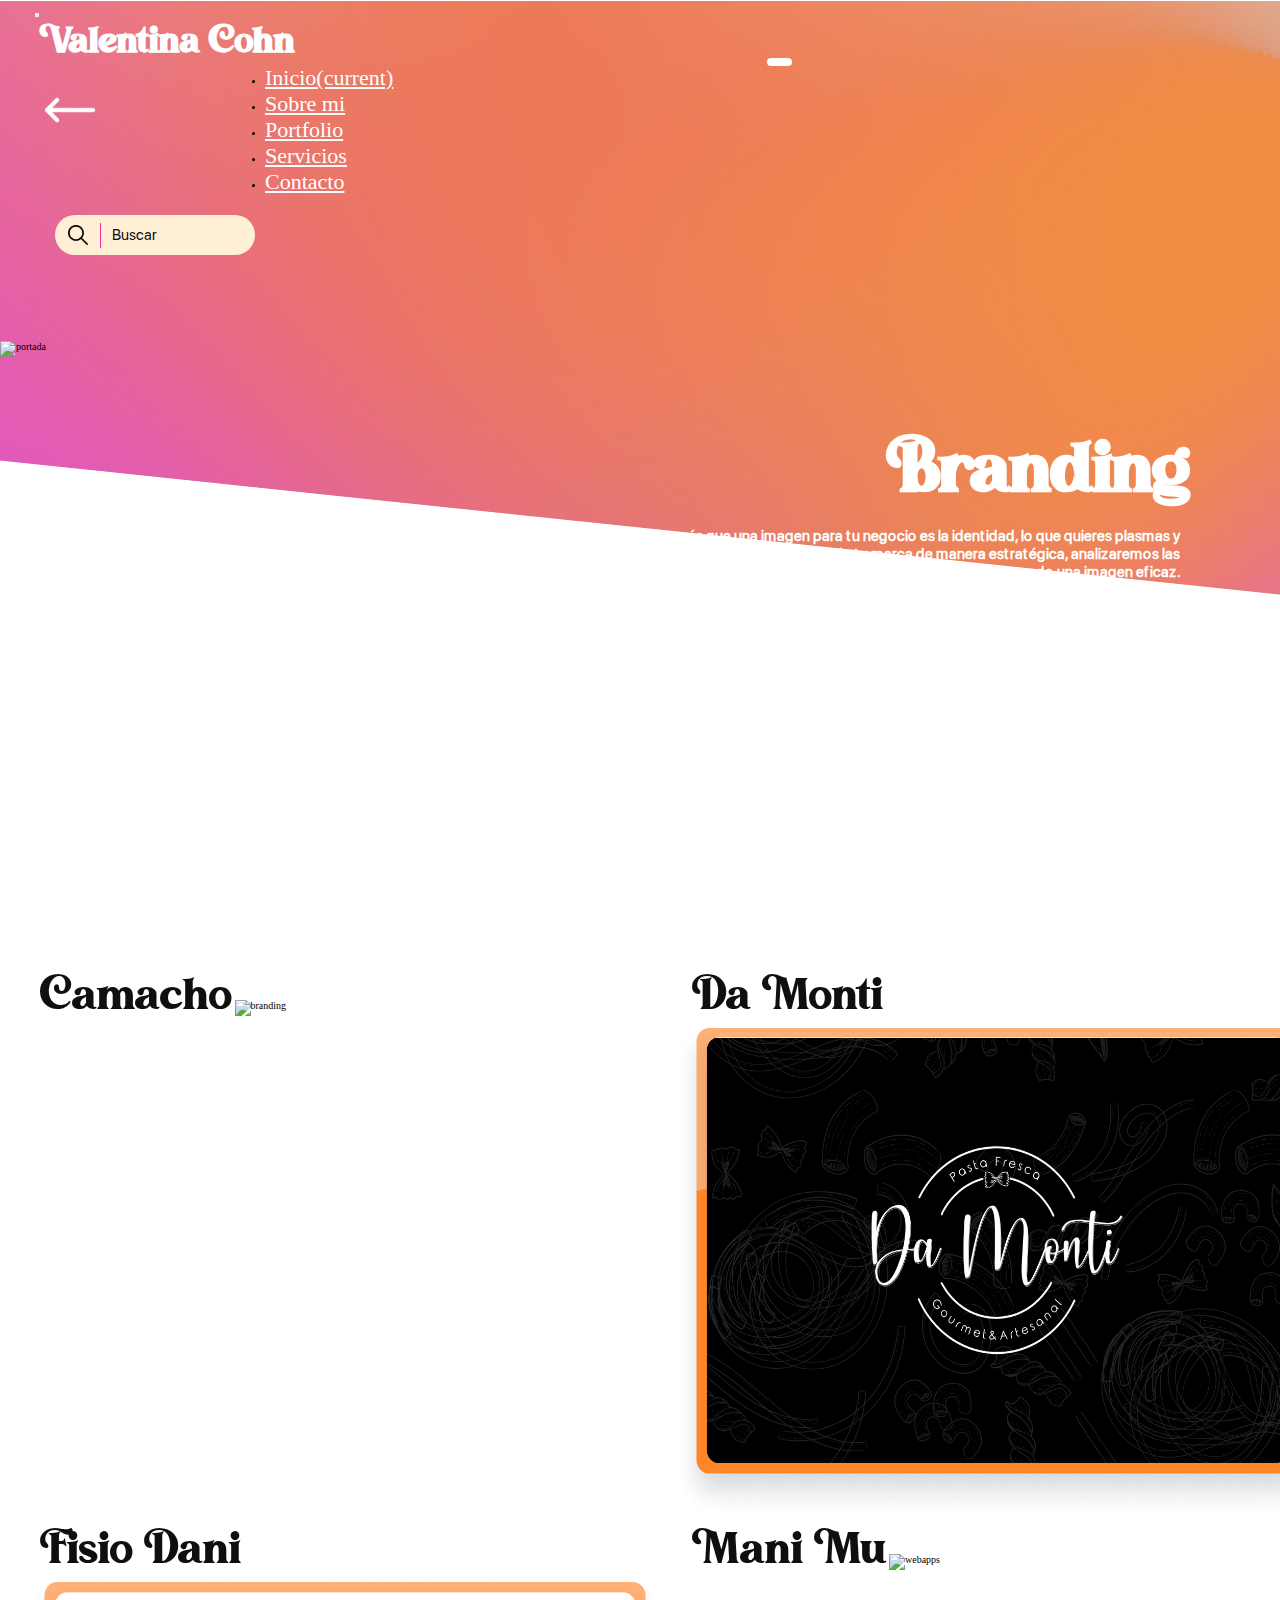
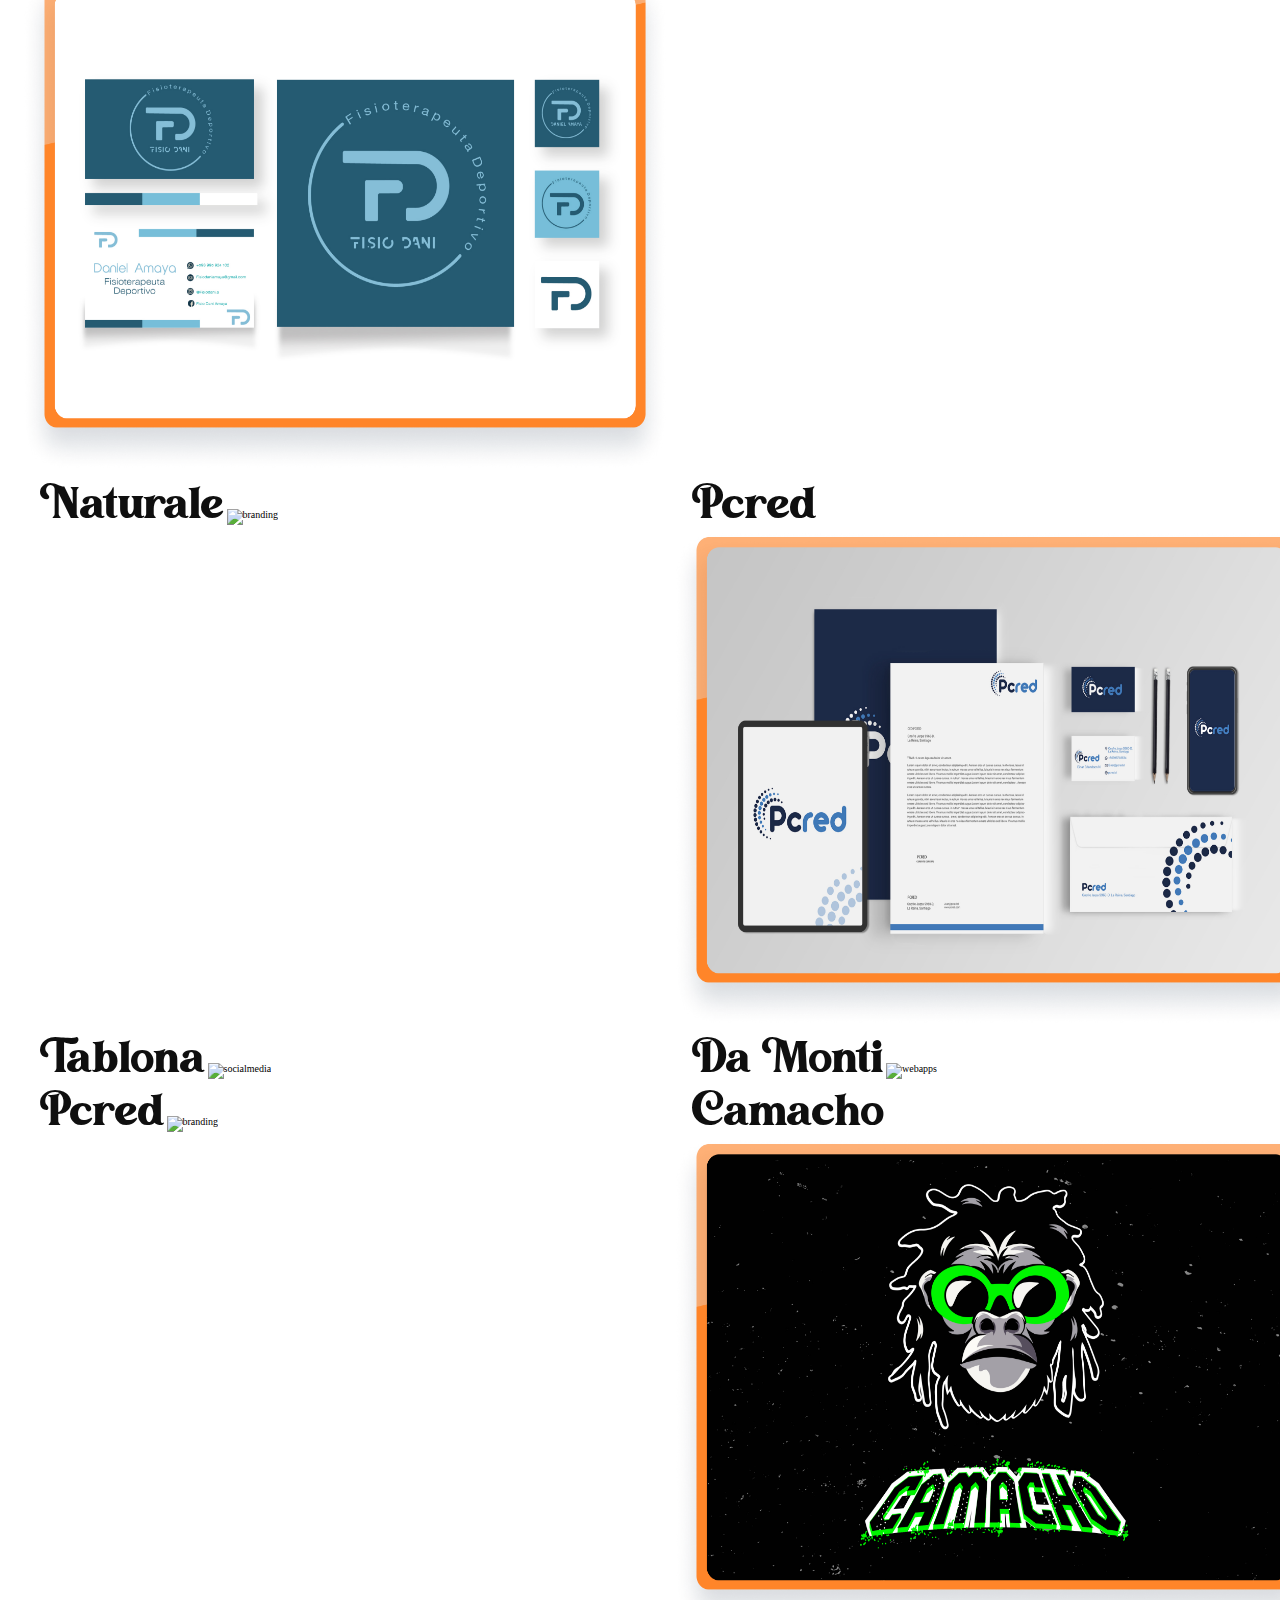
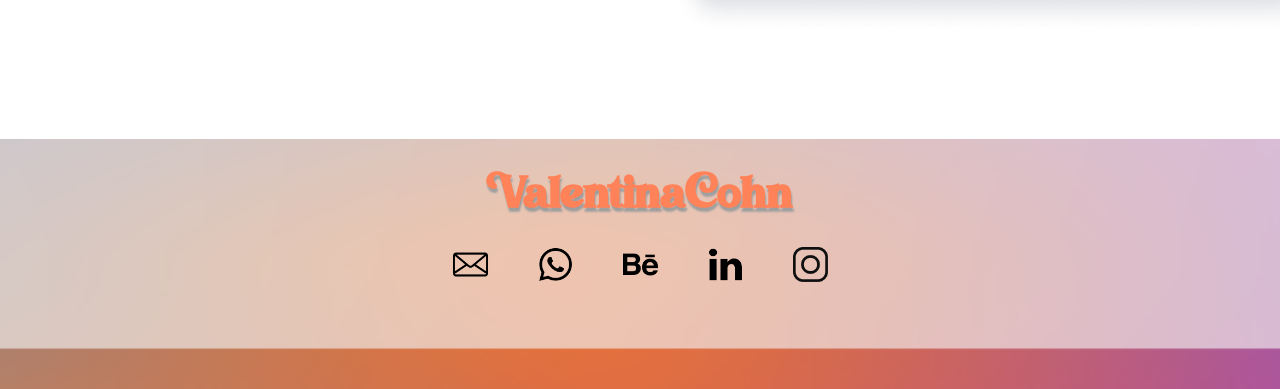
==== paginas/branding.html @ c57be188 "primercommit" ====
<!DOCTYPE html>
<html lang="en">
<head>
    <meta charset="UTF-8">
    <meta http-equiv="X-UA-Compatible" content="IE=edge">
    <meta name="viewport" content="width=device-width, initial-scale=1.0">
    <meta name="description" content="">
    <meta name="keywords" content="">
    <link rel="stylesheet" href="https://cdn.jsdelivr.net/npm/bootstrap@4.6.0/dist/css/bootstrap.min.css" integrity="sha384-B0vP5xmATw1+K9KRQjQERJvTumQW0nPEzvF6L/Z6nronJ3oUOFUFpCjEUQouq2+l" crossorigin="anonymous">
    <link rel="stylesheet" href="../estilo/branding.css">
    <title>VALENTINA COHN - PORTFOLIO</title>
</head>

<body>
    
    <header>
   
        <nav class="navbar navbar-expand-lg navbar-light bg-light">
            <button class="navbar-toggler" type="button" data-toggle="collapse" data-target="#navbarSupportedContent" aria-controls="navbarSupportedContent" aria-expanded="false" aria-label="Toggle navigation">
                <span class="navbar-toggler-icon"></span>
            </button>
            <h1 class="titulo">Valentina Cohn</h1>
            <div class="collapse navbar-collapse" id="navbarSupportedContent">
                <ul class="navbar-nav mr-auto">
                    <li class="nav-item">
                        <a class="nav-link" href="../index.html">Inicio<span class="sr-only">(current)</span></a>
                    </li>
                    <li class="nav-item">
                        <a class="nav-link" href="sobremi.html">Sobre mi</a>
                    </li>
                    <li class="nav-item active">
                        <a class="nav-link" href="portfolio.html">Portfolio</a>
                    </li>
                    <li class="nav-item">
                        <a class="nav-link" href="servicios.html">Servicios</a>
                    </li>
                    <li class="nav-item">
                        <a class="nav-link" href="contacto.html">Contacto</a>
                    </li>
                </ul>
                <div class="barrabusqueda">
                    <img src="../imagenes/lupa.png" alt="lupa">
                    <div class="borde"><input class="buscador" type="search" placeholder="Buscar" aria-label="Search"></div>
                </div>
            </div>
        </nav>
    
        <a href="portfolio.html"><img class="flechaizq" src="../imagenes/flechaizq.png" alt="flechaizq"></a>

        <main>

            <img class="imgmainportfolio" src="" alt="portada">
            <div class="textos">
                <h2 class="subtitulo">Branding</h2>
                <strong class="aclaracion">Mucho más que una imagen para tu negocio es la identidad, lo que quieres plasmas y juntos construiremos el branding de tu marca de manera estratégica, analizaremos las fortalezas y las potenciaremos creando una imagen eficaz.</strong>
            </div>
    
        </main>

    </header> 

    <section>

        <div class="contenedor1">
            <span class="subtitulos">Camacho</span>
            <img class="imgportfolio" src="" alt="branding">      
        </div>
        <div class="contenedor2">
            <span class="subtitulos">Da Monti</span>
            <img class="imgportfolio" src="../imagenes/brandingdamonti.png" alt="packaging">
        </div>
        <div class="contenedor3">
            <span class="subtitulos">Fisio Dani</span>
            <img class="imgportfolio" src="../imagenes/brandingfisiodani.png" alt="socialmedia">
        </div>
        <div class="contenedor4">
            <span class="subtitulos">Mani Mu</span>
            <img class="imgportfolio" src="" alt="webapps">
        </div>
        <div class="contenedor5">
            <span class="subtitulos">Naturale</span>
            <img class="imgportfolio" src="" alt="branding">      
        </div>
        <div class="contenedor6">
            <span class="subtitulos">Pcred</span>
            <img class="imgportfolio" src="../imagenes/brandingpcred.png" alt="packaging">
        </div>
        <div class="contenedor7">
            <span class="subtitulos">Tablona</span>
            <img class="imgportfolio" src="" alt="socialmedia">
        </div>
        <div class="contenedor8">
            <span class="subtitulos">Da Monti</span>
            <img class="imgportfolio" src="" alt="webapps">
        </div>
        <div class="contenedor9">
            <span class="subtitulos">Pcred</span>
            <img class="imgportfolio" src="" alt="branding">      
        </div>
        <div class="contenedor10">
            <span class="subtitulos">Camacho</span>
            <img class="imgportfolio" src="../imagenes/brandingcamacho.png" alt="packaging">
        </div>       
        
    </section>

    <footer>
        <h3 class="footer__titulo">ValentinaCohn</h3>
        <div class="footer__img">
            <img src="../imagenes/sobre.png" alt="sobre">
            <img src="../imagenes/whatsapp.png" alt="whatsapp">
            <img src="../imagenes/behance.png" alt="be">
            <img src="../imagenes/linkedin.png" alt="in">
            <img src="../imagenes/instagram.png" alt="instagram">
        </div>
        <div class="footer__linea"></div>
    </footer>

    <script src="https://code.jquery.com/jquery-3.5.1.slim.min.js" integrity="sha384-DfXdz2htPH0lsSSs5nCTpuj/zy4C+OGpamoFVy38MVBnE+IbbVYUew+OrCXaRkfj" crossorigin="anonymous"></script>
    <script src="https://cdn.jsdelivr.net/npm/bootstrap@4.6.0/dist/js/bootstrap.bundle.min.js" integrity="sha384-Piv4xVNRyMGpqkS2by6br4gNJ7DXjqk09RmUpJ8jgGtD7zP9yug3goQfGII0yAns" crossorigin="anonymous"></script>

</body>
</html>
---- estilo/branding.css ----
* {
    margin: 0;
    padding: 0;
    box-sizing: border-box;
}

@font-face {
    font-family: "fuente1";
    src: url(../fuentes/alstoria.ttf);
}

@font-face {
    font-family: "fuente2";
    src: url(../fuentes/sfprodisplayregular.ttf);
}

html {
    font-size: 62.5%; /* 1rem=10px */
}

body {
    background-color: #ffffff;
}

header {
    background-image: url(../imagenes/fondobranding.png);
    background-repeat: no-repeat;
    background-position: top;
}

/*barra de navegación*/
.titulo {
    font-family: "fuente1";
    font-size: 4rem;
    color: #ffffff;
    margin: 0.5rem;
}
.navbar {
    padding: 0.5rem 1.5rem;
    margin: 0.1rem 2rem;
}
.navbar-nav {
    padding-left: 22rem;
}
.bg-light {
    background-color: transparent!important;
}
.navbar-light .navbar-nav .active>.nav-link, .navbar-light .navbar-nav .nav-link.active, .navbar-light .navbar-nav .nav-link.show, .navbar-light .navbar-nav .show>.nav-link {
    font-size: 2.2rem;
    color: #ffffff;
}
.navbar-light .navbar-nav .nav-link {
    font-size: 2.2rem;
    color: #ffffff;
    transition: 0.3s;
}
.active:after {
    position: absolute;
    top: 5.8rem;
    left: 76.7rem;
    content: '';
    width: 2.5rem;
    border-bottom: solid 0.8rem #ffffff;
    border-radius: 7rem;
    transition: left 250ms ease-in-out, right 250ms ease-in-out;
    opacity: 1;
}  
.navbar-light .navbar-nav .nav-link:hover {
    color: #ffffff;
    font-size: 2.5rem;
}
.nav-item {
    margin: 0rem 1rem;
}

/*barra de búqueda de la barra de navegación*/
.barrabusqueda {
    display: flex;
    justify-content: center;
    align-items: center;
    width: 20rem;
    height: 4rem;
    background-color: #fff0d5;
    border-radius: 3rem;
    padding: 2rem;
    margin: 2rem;
}
.barrabusqueda img {
    width: 2rem;
    height: 2rem;
    margin: 0.2rem;
}
.borde {
    border-left: #f8339e solid 0.1rem;
    margin-left: 1rem;
}
input {
    width: 14rem;
    font-family: "fuente2";
    font-size: 1.5rem;
    line-height: none;
    color: #0f0f0f;
    background-color: transparent!important;
    outline: none;
    padding: 0.3rem;
    margin-left: 0.3rem;
} 
::placeholder {
    font-family: "fuente2";
    font-size: 1.5rem;
    color: #0f0f0f;
    padding: 0.5rem;
}
.buscador {
    height: 2.5rem;
    color: #0f0f0f;
    background-color: transparent;
    border: transparent;
    border-radius: none;
}
.flechaizq {
    position: absolute;
    top: 8.5rem;
    left: 4.5rem;
    width: 5rem;
    height: 5rem;
}

/*main*/
main {
    display: flex;
}
.imgmainportfolio {
    width: 80rem;
    height: 57rem;
    margin-top: 6rem;
}
.textos {
    display: flex;
    flex-direction: column;
    text-align: right;
    margin-top: 15rem;
    margin-right: 9rem;
}
.subtitulo {
    font-family: "fuente1";
    font-size: 8rem;
    color: #ffffff;
    margin-left: 15rem;
    margin-bottom: 1rem;
}
.aclaracion {
    font-family: "fuente2";
    font-size: 1.5rem;
    color: #ffffff;
    padding: 1rem;
    margin-left: 22rem;
}

/*section*/
section {
    display: grid;
    grid-column: 2;
    grid-row: 5;
    gap: 0.2%;
    margin: 6rem 2rem;
}
.subtitulos {
    font-family: "fuente1";
    font-size: 5rem;
    color: #0f0f0f;
    margin-left: 2rem;
    margin-bottom: 2rem;
}
.imgportfolio {
    width: 65rem;
    height: 50rem;
}
.contenedor1 {
    grid-column: 1;
    grid-row: 1;
}
.contenedor2 {
    grid-column: 2;
    grid-row: 1;
}
.contenedor3 {
    grid-column: 1;
    grid-row: 2;
}
.contenedor4 {
    grid-column: 2;
    grid-row: 2;
}
.contenedor5 {
    grid-column: 1;
    grid-row: 3;
}
.contenedor6 {
    grid-column: 2;
    grid-row: 3;
}
.contenedor7 {
    grid-column: 1;
    grid-row: 4;
}
.contenedor8 {
    grid-column: 2;
    grid-row: 4;
}
.contenedor9 {
    grid-column: 1;
    grid-row: 5;
}
.contenedor10 {
    grid-column: 2;
    grid-row: 5;
}

/*footer*/
footer {
    width: 100%;
    height: 25rem;
    background-image: url(../imagenes/footer2.png);
    background-size: cover;
    background-repeat: no-repeat;
    margin-top: 12rem;
}
.footer__titulo {
    font-family: "fuente1";
    font-size: 5rem;
    text-align: center;
    color: #ff8259;   
    text-shadow: 0.1rem 0.4rem 0.2rem #9e9e9e;
    padding-top: 3rem;
}
.footer__img {
    display: flex;
    justify-content: center;
    align-items: center;
    margin: 3rem 0rem 2rem 0rem;
}
.footer__img img {
    width: 3.5rem;
    height: 3.5rem;
    margin: 0rem 2.5rem;
}
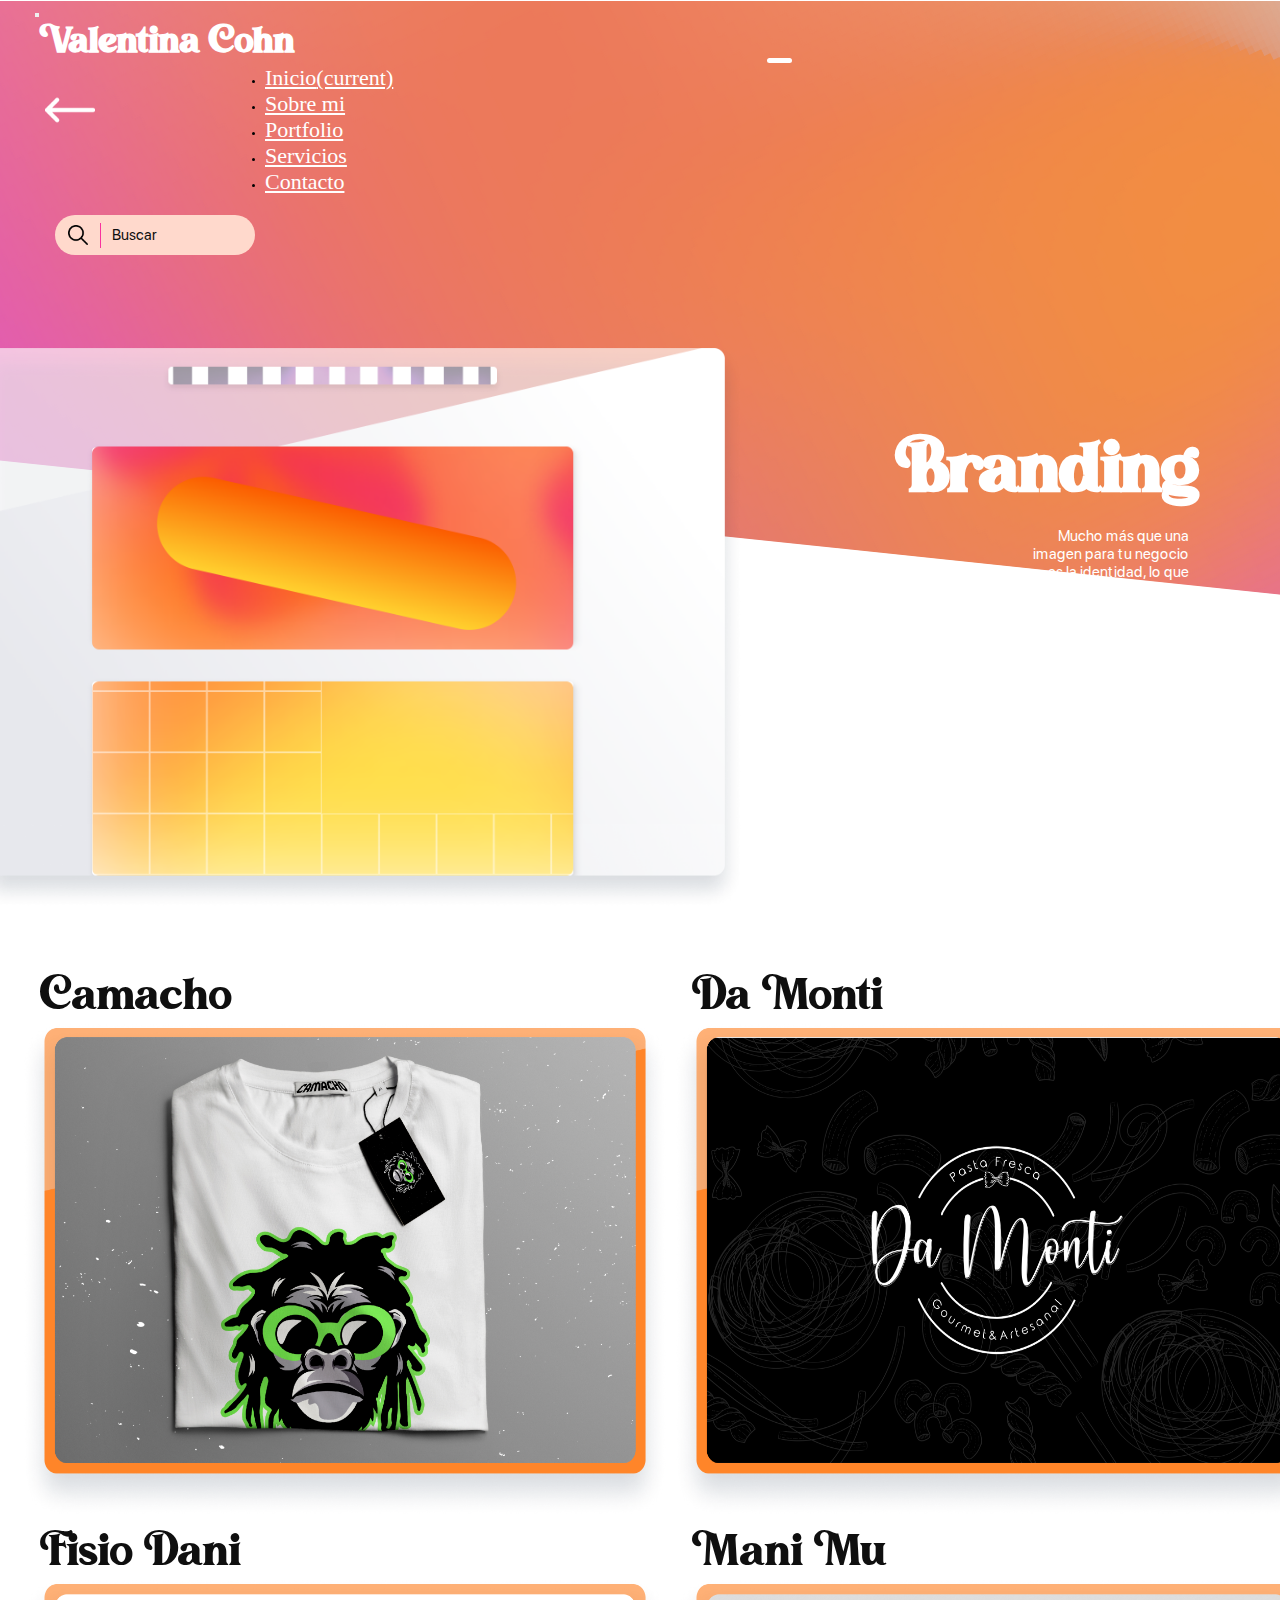
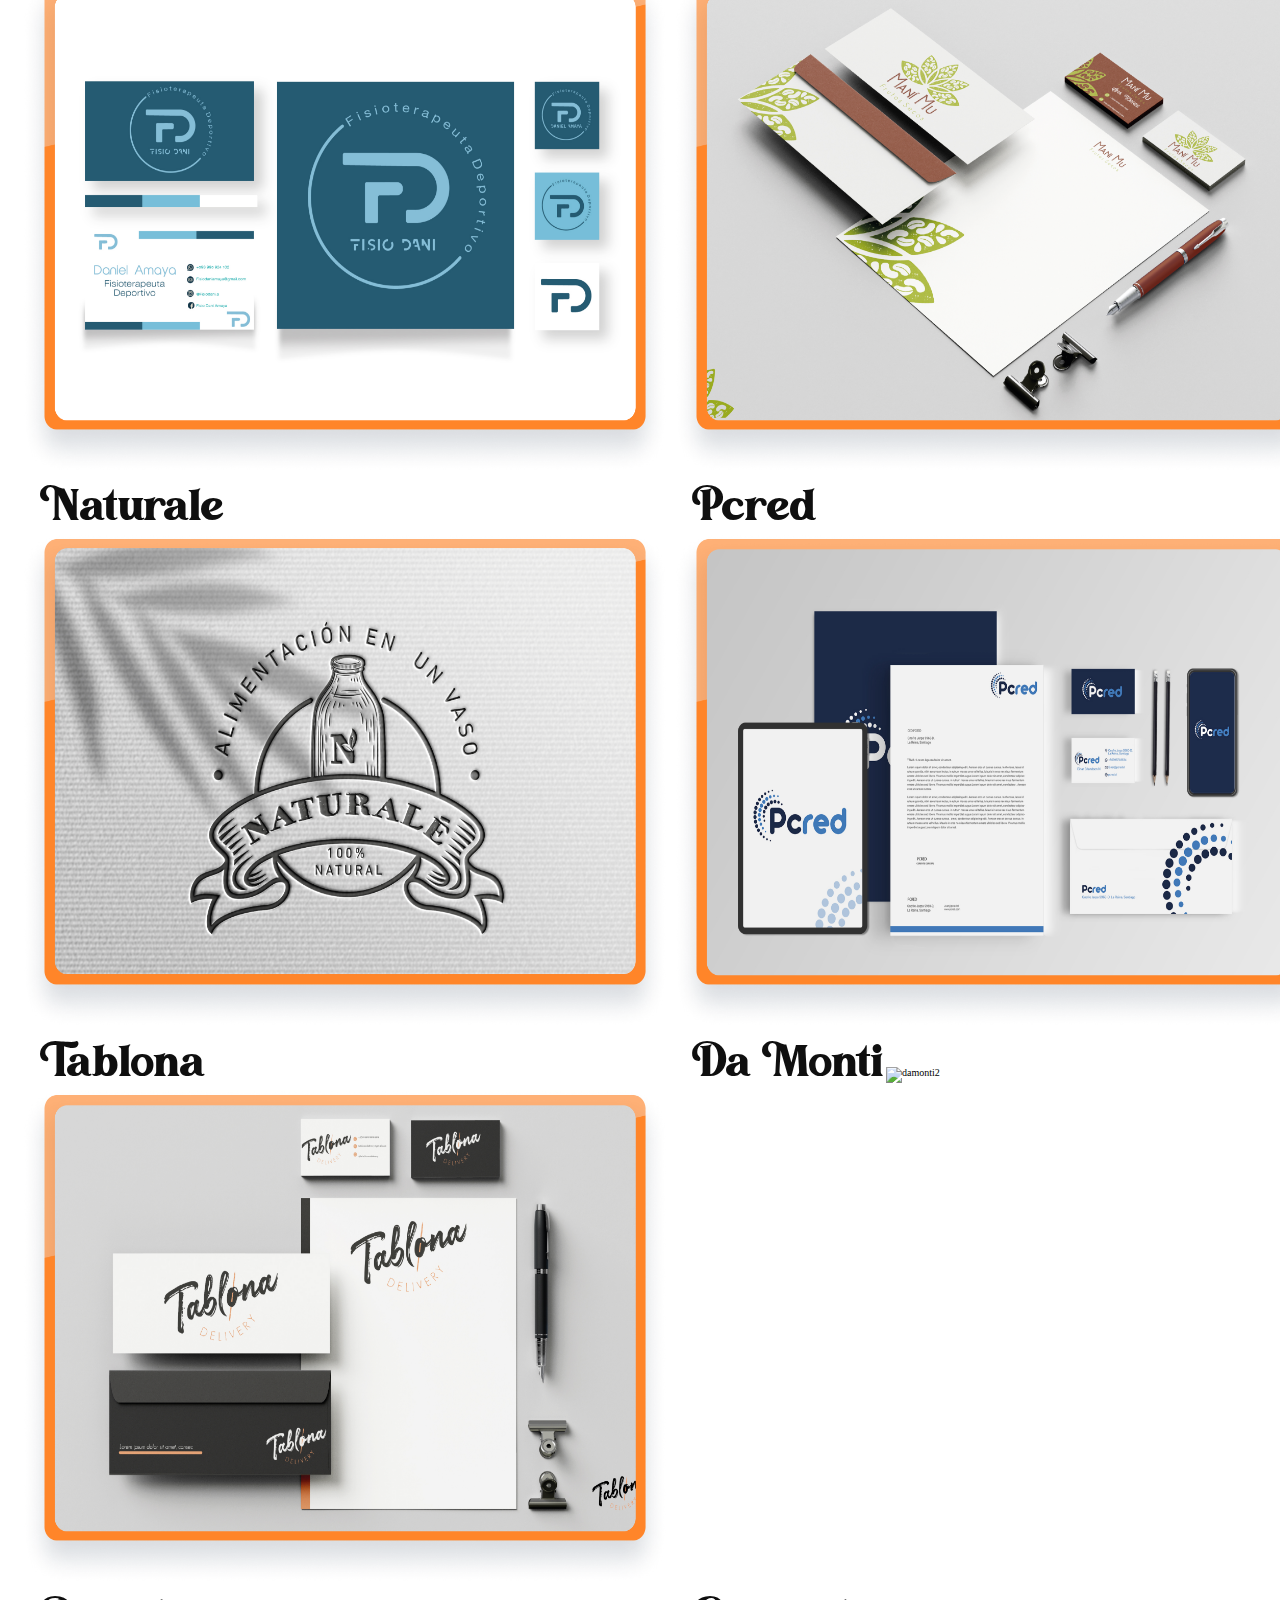
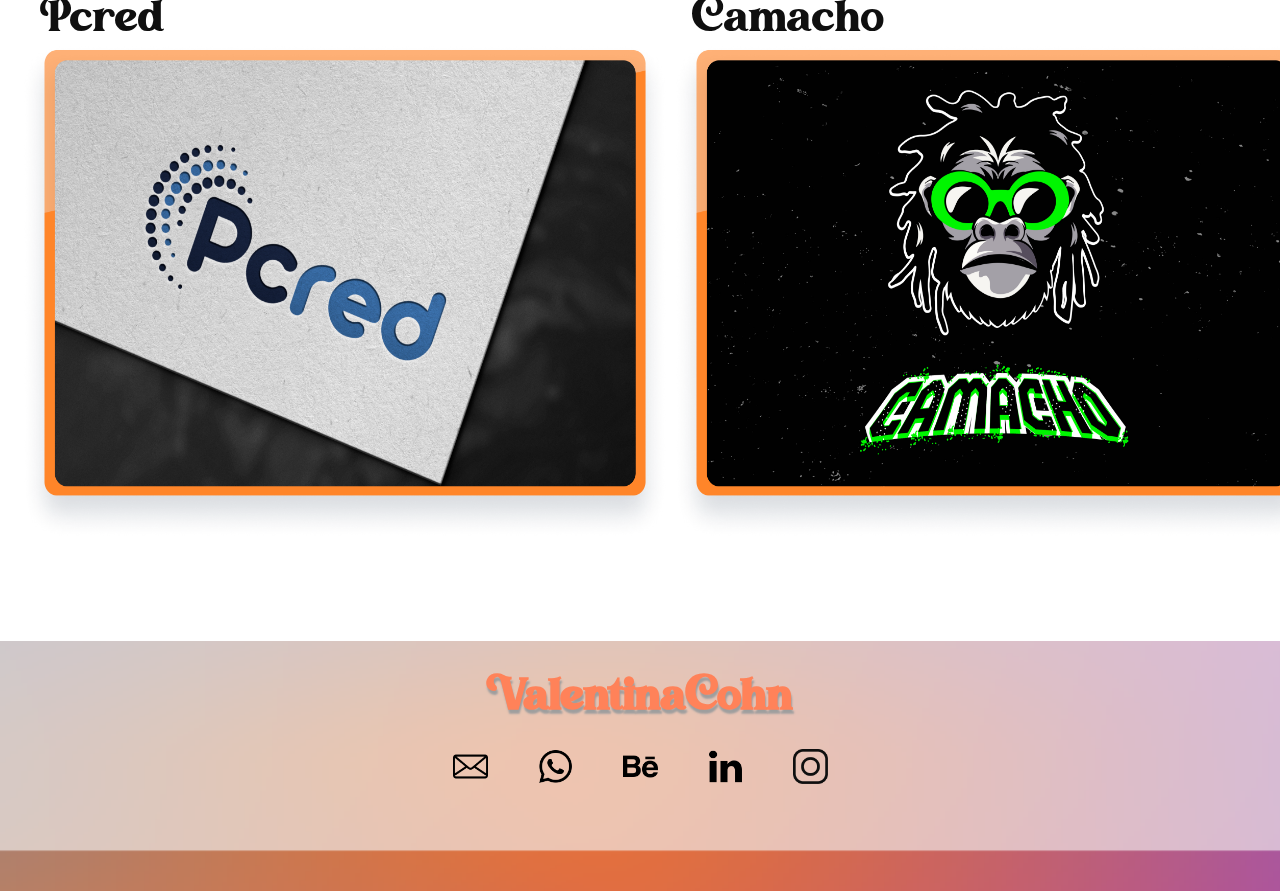
==== commit 8e344876: "casilisto" ====
--- a/paginas/branding.html
+++ b/paginas/branding.html
@@ -49,10 +49,10 @@
 
         <main>
 
-            <img class="imgmainportfolio" src="" alt="portada">
+            <img class="imgmainportfolio" src="../imagenes/mainbranding.png" alt="portada">
             <div class="textos">
                 <h2 class="subtitulo">Branding</h2>
-                <strong class="aclaracion">Mucho más que una imagen para tu negocio es la identidad, lo que quieres plasmas y juntos construiremos el branding de tu marca de manera estratégica, analizaremos las fortalezas y las potenciaremos creando una imagen eficaz.</strong>
+                <p class="aclaracion">Mucho más que una imagen para tu negocio es la identidad, lo que quieres plasmas y juntos construiremos el branding de tu marca de manera estratégica, analizaremos las fortalezas y las potenciaremos creando una imagen eficaz.</p>
             </div>
     
         </main>
@@ -63,43 +63,43 @@
 
         <div class="contenedor1">
             <span class="subtitulos">Camacho</span>
-            <img class="imgportfolio" src="" alt="branding">      
+            <img class="imgbranding" src="../imagenes/camacho1.png" alt="camacho1">      
         </div>
         <div class="contenedor2">
             <span class="subtitulos">Da Monti</span>
-            <img class="imgportfolio" src="../imagenes/brandingdamonti.png" alt="packaging">
+            <img class="imgbranding" src="../imagenes/damonti1.png" alt="damonti1">
         </div>
         <div class="contenedor3">
             <span class="subtitulos">Fisio Dani</span>
-            <img class="imgportfolio" src="../imagenes/brandingfisiodani.png" alt="socialmedia">
+            <img class="imgbranding" src="../imagenes/fisiodani.png" alt="fisiodani">
         </div>
         <div class="contenedor4">
             <span class="subtitulos">Mani Mu</span>
-            <img class="imgportfolio" src="" alt="webapps">
+            <img class="imgbranding" src="../imagenes/manimu.png" alt="manimu">
         </div>
         <div class="contenedor5">
             <span class="subtitulos">Naturale</span>
-            <img class="imgportfolio" src="" alt="branding">      
+            <img class="imgbranding" src="../imagenes/naturale.png" alt="naturale">      
         </div>
         <div class="contenedor6">
             <span class="subtitulos">Pcred</span>
-            <img class="imgportfolio" src="../imagenes/brandingpcred.png" alt="packaging">
+            <img class="imgbranding" src="../imagenes/pcred1.png" alt="pcred1">
         </div>
         <div class="contenedor7">
             <span class="subtitulos">Tablona</span>
-            <img class="imgportfolio" src="" alt="socialmedia">
+            <img class="imgbranding" src="../imagenes/tablona.png" alt="tablona">
         </div>
         <div class="contenedor8">
             <span class="subtitulos">Da Monti</span>
-            <img class="imgportfolio" src="" alt="webapps">
+            <img class="imgbranding" src="../imagenes/damonti2.png" alt="damonti2">
         </div>
         <div class="contenedor9">
             <span class="subtitulos">Pcred</span>
-            <img class="imgportfolio" src="" alt="branding">      
+            <img class="imgbranding" src="../imagenes/pcred2.png" alt="pcred2">      
         </div>
         <div class="contenedor10">
             <span class="subtitulos">Camacho</span>
-            <img class="imgportfolio" src="../imagenes/brandingcamacho.png" alt="packaging">
+            <img class="imgbranding" src="../imagenes/camacho2.png" alt="camacho2">
         </div>       
         
     </section>
--- a/estilo/branding.css
+++ b/estilo/branding.css
@@ -60,7 +60,7 @@
     left: 76.7rem;
     content: '';
     width: 2.5rem;
-    border-bottom: solid 0.8rem #ffffff;
+    border-bottom: solid 0.5rem #ffffff;
     border-radius: 7rem;
     transition: left 250ms ease-in-out, right 250ms ease-in-out;
     opacity: 1;
@@ -80,7 +80,7 @@
     align-items: center;
     width: 20rem;
     height: 4rem;
-    background-color: #fff0d5;
+    background-color: #ffd9cc;
     border-radius: 3rem;
     padding: 2rem;
     margin: 2rem;
@@ -154,7 +154,7 @@
     font-size: 1.5rem;
     color: #ffffff;
     padding: 1rem;
-    margin-left: 22rem;
+    margin-left: 26rem;
 }
 
 /*section*/
@@ -172,7 +172,7 @@
     margin-left: 2rem;
     margin-bottom: 2rem;
 }
-.imgportfolio {
+.imgbranding {
     width: 65rem;
     height: 50rem;
 }
